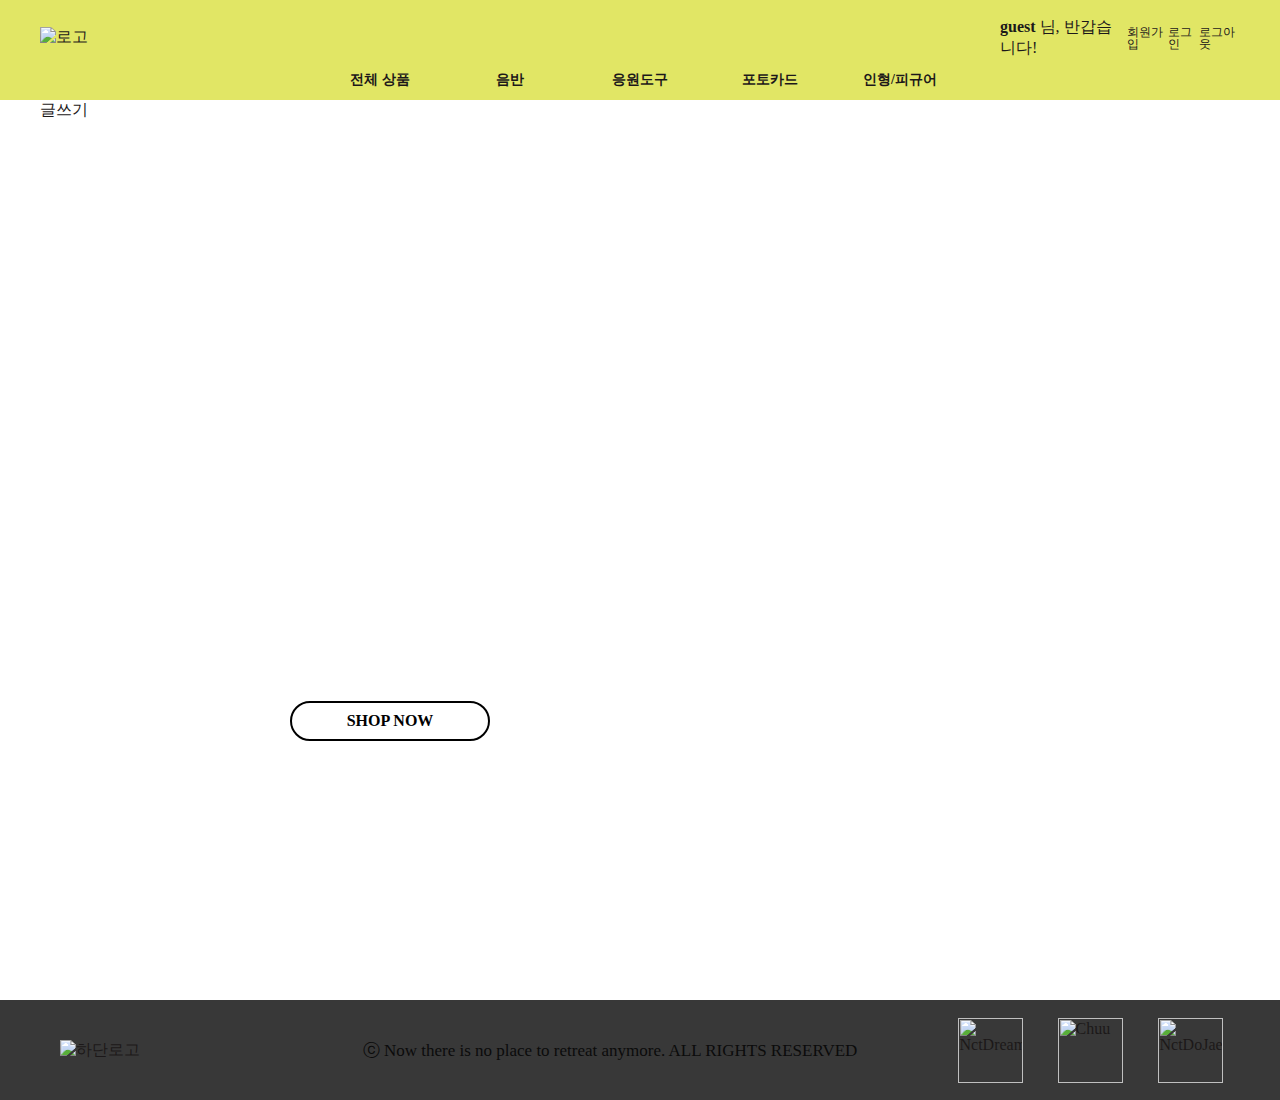
==== src/main/resources/templates/index.html @ c419ceec "내가 작성한 글일 때만 게시물 수정/삭제버튼 표시, 게시물 삭제기능 구현(수정은 아직 안됨)" ====
<html lang="kr" xmlns:th="http://www.thymeleaf.org">
	<head>
		<script type="text/javascript">
			//로그아웃 알림창
 	        function confirmLogout() {
	            var result = confirm("로그아웃 하시겠습니까?");
	            if (result) {
	                window.location.href = "/logout";
	            }
	        }
	    </script>
    	<meta charset="utf-8">
    	<title>Goods</title>
    	<link rel="stylesheet" href="css/index.css?after">
    	<style>
			.product-link {
				position: relative;
			    top: 580px;
			    left: 250px;
			    width: 200px;
			    height: 40px;
			    background: white;
			    color: #ffffff;
			    font-weight: bold;
			    border-radius: 20px;
    			border: 2px solid #000000;
    			display: flex;
			    align-items: center;
			    justify-content: center;
			}
			.product-link a {
				color: #000000;
			}
		</style>
	</head>
	
	<body>
        <header>
            <div class="headerWrap">
              <div class="logWrap">
                <div class="logo">
                  <a href="index.html"><img src="/img/Logo.png" alt="로고"></a>
                </div>
                
                <div class="loginWrap">
                <!-- 로그인 전 출력 항목 : 로그인, 회원가입 -->
                <!-- 로그인 후 출력 항목 :  유저이름, 글쓰기, 로그아웃 -->
                 <div th:if="${session['member'] != null}">
                    <font th:text="${session['member'].name}">guest</font> 님, 반갑습니다!
                 </div>
                  <a th:if="${session['member'] == null}" th:href="@{/signUpView}" href="signUp.html">회원가입</a>
                  <a th:if="${session['member'] == null}" th:href="@{/loginView}" href="login.html">로그인</a>
                  <a id = "logout" th:if="${session['member'] != null}" onclick="confirmLogout()">로그아웃</a>
                </div>
              </div>

              <nav role="navigation">
                  <ul class="menu">
                    <li><a href="#" th:href="@{/getProductList}">전체 상품</a></li>
                    <li><a href="#" th:href="@{/getProductList(productCategory='album')}">음반</a></li>
                    <li><a href="#" th:href="@{/getProductList(productCategory='fanLight')}">응원도구</a></li>
                    <li><a href="#" th:href="@{/getProductList(productCategory='photoCard')}">포토카드</a></li>
                    <li><a href="#" th:href="@{/getProductList(productCategory='doll')}">인형/피규어</a></li>
                  </ul>
                </nav>
            </div>
        </header>
        
        <main style="background-image: url('/img/indexImage.PNG'); background-size: cover; background-position: center; height: 100vh;">
          <a th:if="${session['member'] != null}" th:href="@{/insertProduct}" href="insertProduct.html">글쓰기</a>
          <div class="product-link">
          	<a th:href="@{/getProductList}">SHOP NOW</a>
          </div>
        </main>
        
        
        <footer>
          <div class="footerWrap">
            <div class="footerLogo">
              <a href="index.html"><img src="/img/footerLogo.png" alt="하단로고"></a>
            </div>

            <div class="copy">
              ⓒ Now there is no place to retreat anymore. ALL RIGHTS RESERVED 
            </div>

            <div class="YT">
               <ul> 
                 <li><a href="https://youtu.be/XDnGdcgd3Pc?si=OOuCtTrEJ8d3Fldl" target="_blank"><img src="/img/dream.png" alt="NctDream"></a></li>
                 <li><a href="https://youtu.be/ZBl48MK17cI?si=5SZ6cF6--QntgY-V" target="_blank"><img src="/img/chuu.png" alt="Chuu"></a></li>
                 <li><a href="https://youtu.be/7nRiE4sLLxE?si=p4iding45FxS0s63" target="_blank"><img src="/img/djj.png" alt="NctDoJaeJung"></a></li>
               </ul>
            </div>
          </div>
        </footer>		
	</body>
</html>
---- src/main/resources/templates/css/index.css ----
@charset "UTF-8";
*{
  margin: 0;
  padding: 0;
  list-style: none;
  box-sizing: border-box;
}
body{
  background: #ffffff;
  color: #1C1819;
}
a{
  text-decoration: none;
  color: #1C1819;
  display: block;
  cursor: pointer;
}

/*logout style이랑 아이디는 나중에 지우기*/
/*
#logout{
  position: absolute;
    visibility: hidden;
}
*/

header{
  width: 100%;
  height: 100px;
  background: #E1E665;
}
.headerWrap{
    display: flex;
    justify-content: space-between;
    margin: 0 auto;
    width: 1200px;
    height: 100%;
    flex-direction: column;
    align-items: center;
}

.logWrap{
    display: flex;
    justify-content: space-between;
    width: 100%;
    height: 50%;
    margin-top: 15px;
    align-items: center;
}
.loginWrap font{font-weight: bold;}
.loginWrap a{
  font-size: 12px;
  line-height: 100%;
}

/*logo*/
/*.logo img{width: 200px}*/

.loginWrap{
    display: flex;
    justify-content: space-around;
    width: 20%;
    align-items: center;
}

main{
  width:1200px;
  height: 500px;
  margin:0 auto;
}

/*menu*/
nav {
  display: flex; 
  justify-content: center;
  width: 100%;
  z-index: 3;
}
ul, li {
  margin: 0;
  padding: 0;
  list-style: none;
}
.menu li {
  float: left;
  position: relative;
	font-size: 14px;
	font-weight: bold;
	text-align: center;
}
.menu a {
  color: #1C1819;
	width: 130px;
	height: 40px;
	line-height: 40px;
  cursor: default;
}
.menu a:hover {color: #ffffff}
.menu li:hover{background-color: #1C1819;}
.menu > li:hover .subMenu {
  opacity: 1;
  visibility: visible;
}

/*footer*/
footer{
  width: 100%;
  height: 100px;
  background: rgb(56, 56, 56);
}
.footerWrap{
  width: 1200px;
  height: 100%;
  align-items: center;
  display: flex;
  justify-content: space-around;
  margin: 0 auto;
}

/*footerLogo*/
.footerLogo{
  width: 20%;
  padding-left: 20px;
}
/*.footerLogo img{width: 200px;}*/

/*copy*/
.copy{
  width: 55%;
  color: rgb(11,11,11);
  font-size: 17px;
  text-align: center;
}

/*YT*/
.YT{width: 25%;}
.YT ul{
  display: flex;
  justify-content: space-around;
}
.YT img{width: 65px;}
.YT a:hover{opacity: 0.7}
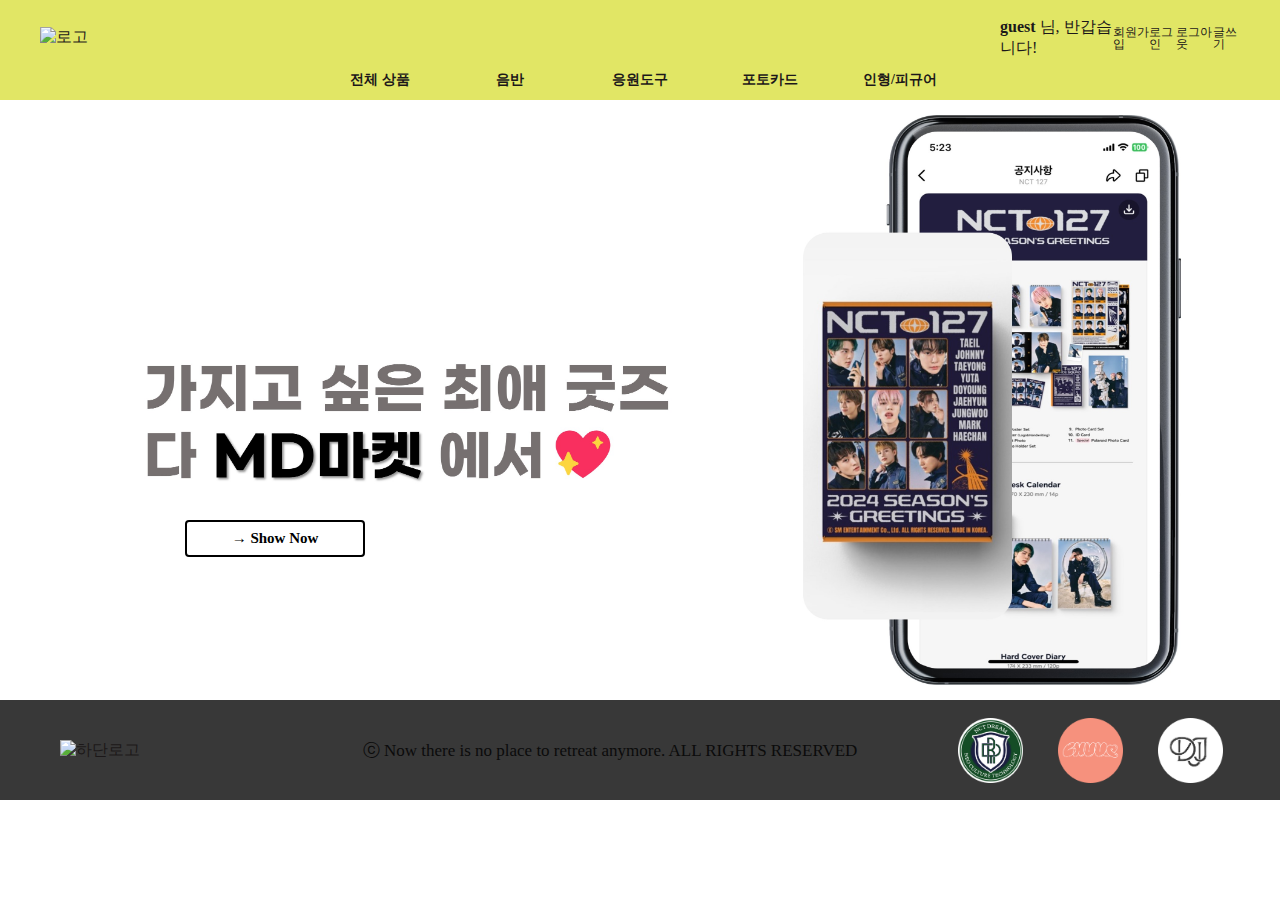
==== commit 3b121955: "상세 페이지 css, index 버튼 및 이미지 삽입" ====
--- a/src/main/resources/templates/index.html
+++ b/src/main/resources/templates/index.html
@@ -8,29 +8,14 @@
 	                window.location.href = "/logout";
 	            }
 	        }
+			
+ 	       
 	    </script>
     	<meta charset="utf-8">
     	<title>Goods</title>
-    	<link rel="stylesheet" href="css/index.css?after">
+    	<link rel="stylesheet" href="../static/css/index.css">
     	<style>
-			.product-link {
-				position: relative;
-			    top: 580px;
-			    left: 250px;
-			    width: 200px;
-			    height: 40px;
-			    background: white;
-			    color: #ffffff;
-			    font-weight: bold;
-			    border-radius: 20px;
-    			border: 2px solid #000000;
-    			display: flex;
-			    align-items: center;
-			    justify-content: center;
-			}
-			.product-link a {
-				color: #000000;
-			}
+			
 		</style>
 	</head>
 	
@@ -39,7 +24,7 @@
             <div class="headerWrap">
               <div class="logWrap">
                 <div class="logo">
-                  <a href="index.html"><img src="/img/Logo.png" alt="로고"></a>
+                  <a href="index.html"><img src="../static/img/Logo.png" alt="로고"></a>
                 </div>
                 
                 <div class="loginWrap">
@@ -51,25 +36,29 @@
                   <a th:if="${session['member'] == null}" th:href="@{/signUpView}" href="signUp.html">회원가입</a>
                   <a th:if="${session['member'] == null}" th:href="@{/loginView}" href="login.html">로그인</a>
                   <a id = "logout" th:if="${session['member'] != null}" onclick="confirmLogout()">로그아웃</a>
+                  <a th:if="${session['member'] != null}" th:href="@{/insertProduct}" href="insertProduct.html">글쓰기</a>
                 </div>
               </div>
 
               <nav role="navigation">
                   <ul class="menu">
                     <li><a href="#" th:href="@{/getProductList}">전체 상품</a></li>
-                    <li><a href="#" th:href="@{/getProductList(productCategory='album')}">음반</a></li>
-                    <li><a href="#" th:href="@{/getProductList(productCategory='fanLight')}">응원도구</a></li>
-                    <li><a href="#" th:href="@{/getProductList(productCategory='photoCard')}">포토카드</a></li>
-                    <li><a href="#" th:href="@{/getProductList(productCategory='doll')}">인형/피규어</a></li>
+                    <li><a href="#">음반</a></li>
+                    <li><a href="#">응원도구</a></li>
+                    <li><a href="#">포토카드</a></li>
+                    <li><a href="#">인형/피규어</a></li>
                   </ul>
                 </nav>
             </div>
         </header>
         
-        <main style="background-image: url('/img/indexImage.PNG'); background-size: cover; background-position: center; height: 100vh;">
-          <a th:if="${session['member'] != null}" th:href="@{/insertProduct}" href="insertProduct.html">글쓰기</a>
-          <div class="product-link">
-          	<a th:href="@{/getProductList}">SHOP NOW</a>
+        <main>
+         
+         <div class="showWrap">
+           <a href="productList.html" th:href="@{/getProductList}"><div class="showNowBtn">→ Show Now</div></a>
+         </div>
+          <div id="productList">
+            <img src="../static/img/mainImg.jpg">
           </div>
         </main>
         
@@ -77,7 +66,7 @@
         <footer>
           <div class="footerWrap">
             <div class="footerLogo">
-              <a href="index.html"><img src="/img/footerLogo.png" alt="하단로고"></a>
+              <a href="index.html"><img src="../static/img/footerLogo.png" alt="하단로고"></a>
             </div>
 
             <div class="copy">
@@ -86,9 +75,9 @@
 
             <div class="YT">
                <ul> 
-                 <li><a href="https://youtu.be/XDnGdcgd3Pc?si=OOuCtTrEJ8d3Fldl" target="_blank"><img src="/img/dream.png" alt="NctDream"></a></li>
-                 <li><a href="https://youtu.be/ZBl48MK17cI?si=5SZ6cF6--QntgY-V" target="_blank"><img src="/img/chuu.png" alt="Chuu"></a></li>
-                 <li><a href="https://youtu.be/7nRiE4sLLxE?si=p4iding45FxS0s63" target="_blank"><img src="/img/djj.png" alt="NctDoJaeJung"></a></li>
+                 <li><a href="https://youtu.be/XDnGdcgd3Pc?si=OOuCtTrEJ8d3Fldl" target="_blank"><img src="../static/img/dream.png" alt="NctDream"></a></li>
+                 <li><a href="https://youtu.be/ZBl48MK17cI?si=5SZ6cF6--QntgY-V" target="_blank"><img src="../static/img/chuu.png" alt="Chuu"></a></li>
+                 <li><a href="https://youtu.be/7nRiE4sLLxE?si=p4iding45FxS0s63" target="_blank"><img src="../static/img/djj.png" alt="NctDoJaeJung"></a></li>
                </ul>
             </div>
           </div>
--- a/src/main/resources/static/css/index.css
+++ b/src/main/resources/static/css/index.css
@@ -0,0 +1,169 @@
+@charset "UTF-8";
+*{
+  margin: 0;
+  padding: 0;
+  list-style: none;
+  box-sizing: border-box;
+}
+body{
+  background: #ffffff;
+  color: #1C1819;
+}
+a{
+  text-decoration: none;
+  color: #1C1819;
+  display: block;
+  cursor: pointer;
+}
+
+header{
+  width: 100%;
+  height: 100px;
+  background: #E1E665;
+}
+.headerWrap{
+    display: flex;
+    justify-content: space-between;
+    margin: 0 auto;
+    width: 1200px;
+    height: 100%;
+    flex-direction: column;
+    align-items: center;
+}
+
+.logWrap{
+    display: flex;
+    justify-content: space-between;
+    width: 100%;
+    height: 50%;
+    margin-top: 15px;
+    align-items: center;
+}
+.loginWrap font{font-weight: bold;}
+.loginWrap a{
+  font-size: 12px;
+  line-height: 100%;
+}
+
+/*logo*/
+/*.logo img{width: 200px}*/
+
+.loginWrap{
+    display: flex;
+    justify-content: space-around;
+    width: 20%;
+    align-items: center;
+}
+
+main{
+  width:1200px;
+  height: 600px;
+  margin:0 auto;
+}
+
+#productList{  
+  text-align: center;
+  margin-left: 10px;
+}
+#productList img{
+  width: 90%;
+  height: 95%;
+  margin-top: 15px;
+}
+
+
+.showWrap{ width: 180px;}
+.showNowBtn{
+  border: none;
+  width: 180px;
+  padding: 8px;
+  background-color: white;
+  color: black;
+  border: solid 2px;
+  border-radius: 4px;
+  font-size: 15px;
+  font-weight: bold;
+  position: absolute;
+  left: 185px;
+  top:520px;
+  z-index: 1;
+  text-align: center;
+}
+.showNowBtn:hover{
+  background-color: black;
+  border-color: black;
+  color: rgb(225, 230, 101);
+  cursor: pointer;
+}
+
+/*menu*/
+nav {
+  display: flex; 
+  justify-content: center;
+  width: 100%;
+  z-index: 3;
+}
+ul, li {
+  margin: 0;
+  padding: 0;
+  list-style: none;
+}
+.menu li {
+  float: left;
+  position: relative;
+	font-size: 14px;
+	font-weight: bold;
+	text-align: center;
+}
+.menu a {
+  color: #1C1819;
+	width: 130px;
+	height: 40px;
+	line-height: 40px;
+  cursor: default;
+}
+.menu a:hover {color: #ffffff}
+.menu li:hover{background-color: #1C1819;}
+.menu > li:hover .subMenu {
+  opacity: 1;
+  visibility: visible;
+}
+
+/*footer*/
+footer{
+  width: 100%;
+  height: 100px;
+  background: rgb(56, 56, 56);
+}
+.footerWrap{
+  width: 1200px;
+  height: 100%;
+  align-items: center;
+  display: flex;
+  justify-content: space-around;
+  margin: 0 auto;
+}
+
+/*footerLogo*/
+.footerLogo{
+  width: 20%;
+  padding-left: 20px;
+}
+/*.footerLogo img{width: 200px;}*/
+
+/*copy*/
+.copy{
+  width: 55%;
+  color: rgb(11,11,11);
+  font-size: 17px;
+  text-align: center;
+}
+
+/*YT*/
+.YT{width: 25%;}
+.YT ul{
+  display: flex;
+  justify-content: space-around;
+}
+.YT img{width: 65px;}
+.YT a:hover{opacity: 0.7}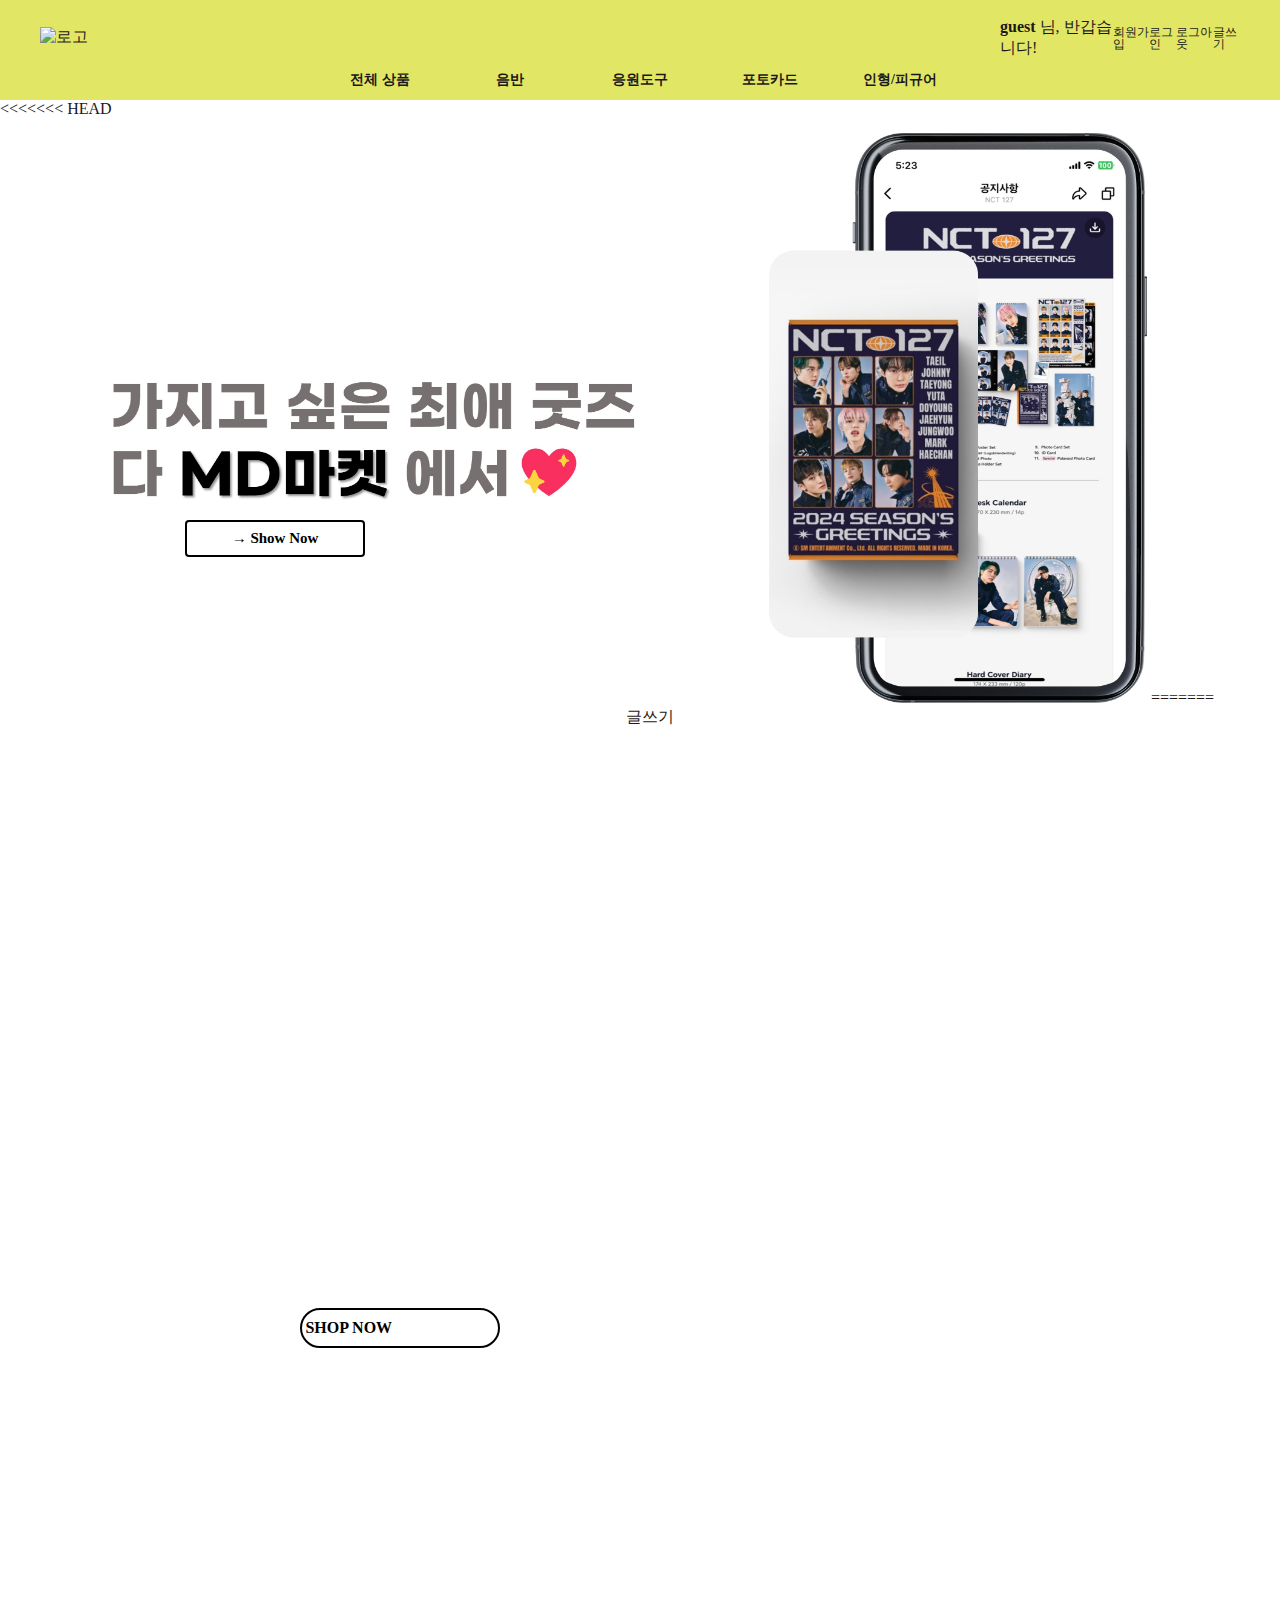
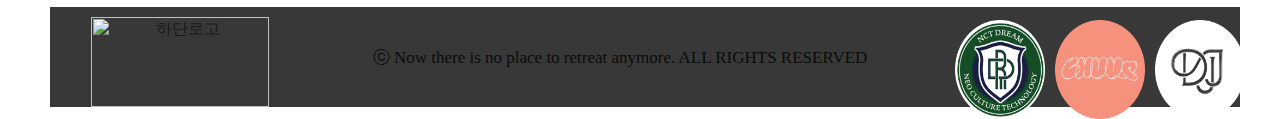
==== commit 8dae595b: "상세 페이지 css, index 버튼 및 이미지 삽입" ====
--- a/src/main/resources/templates/index.html
+++ b/src/main/resources/templates/index.html
@@ -8,14 +8,29 @@
 	                window.location.href = "/logout";
 	            }
 	        }
-			
- 	       
 	    </script>
     	<meta charset="utf-8">
     	<title>Goods</title>
     	<link rel="stylesheet" href="../static/css/index.css">
     	<style>
-			
+			.product-link {
+				position: relative;
+			    top: 580px;
+			    left: 250px;
+			    width: 200px;
+			    height: 40px;
+			    background: white;
+			    color: #ffffff;
+			    font-weight: bold;
+			    border-radius: 20px;
+    			border: 2px solid #000000;
+    			display: flex;
+			    align-items: center;
+			    justify-content: center;
+			}
+			.product-link a {
+				color: #000000;
+			}
 		</style>
 	</head>
 	
@@ -43,15 +58,16 @@
               <nav role="navigation">
                   <ul class="menu">
                     <li><a href="#" th:href="@{/getProductList}">전체 상품</a></li>
-                    <li><a href="#">음반</a></li>
-                    <li><a href="#">응원도구</a></li>
-                    <li><a href="#">포토카드</a></li>
-                    <li><a href="#">인형/피규어</a></li>
+                    <li><a href="#" th:href="@{/getProductList(productCategory='album')}">음반</a></li>
+                    <li><a href="#" th:href="@{/getProductList(productCategory='fanLight')}">응원도구</a></li>
+                    <li><a href="#" th:href="@{/getProductList(productCategory='photoCard')}">포토카드</a></li>
+                    <li><a href="#" th:href="@{/getProductList(productCategory='doll')}">인형/피규어</a></li>
                   </ul>
                 </nav>
             </div>
         </header>
         
+<<<<<<< HEAD
         <main>
          
          <div class="showWrap">
@@ -59,6 +75,12 @@
          </div>
           <div id="productList">
             <img src="../static/img/mainImg.jpg">
+=======
+        <main style="background-image: url('/img/indexImage.PNG'); background-size: cover; background-position: center; height: 100vh;">
+          <a th:if="${session['member'] != null}" th:href="@{/insertProduct}" href="insertProduct.html">글쓰기</a>
+          <div class="product-link">
+          	<a th:href="@{/getProductList}">SHOP NOW</a>
+>>>>>>> main
           </div>
         </main>
         
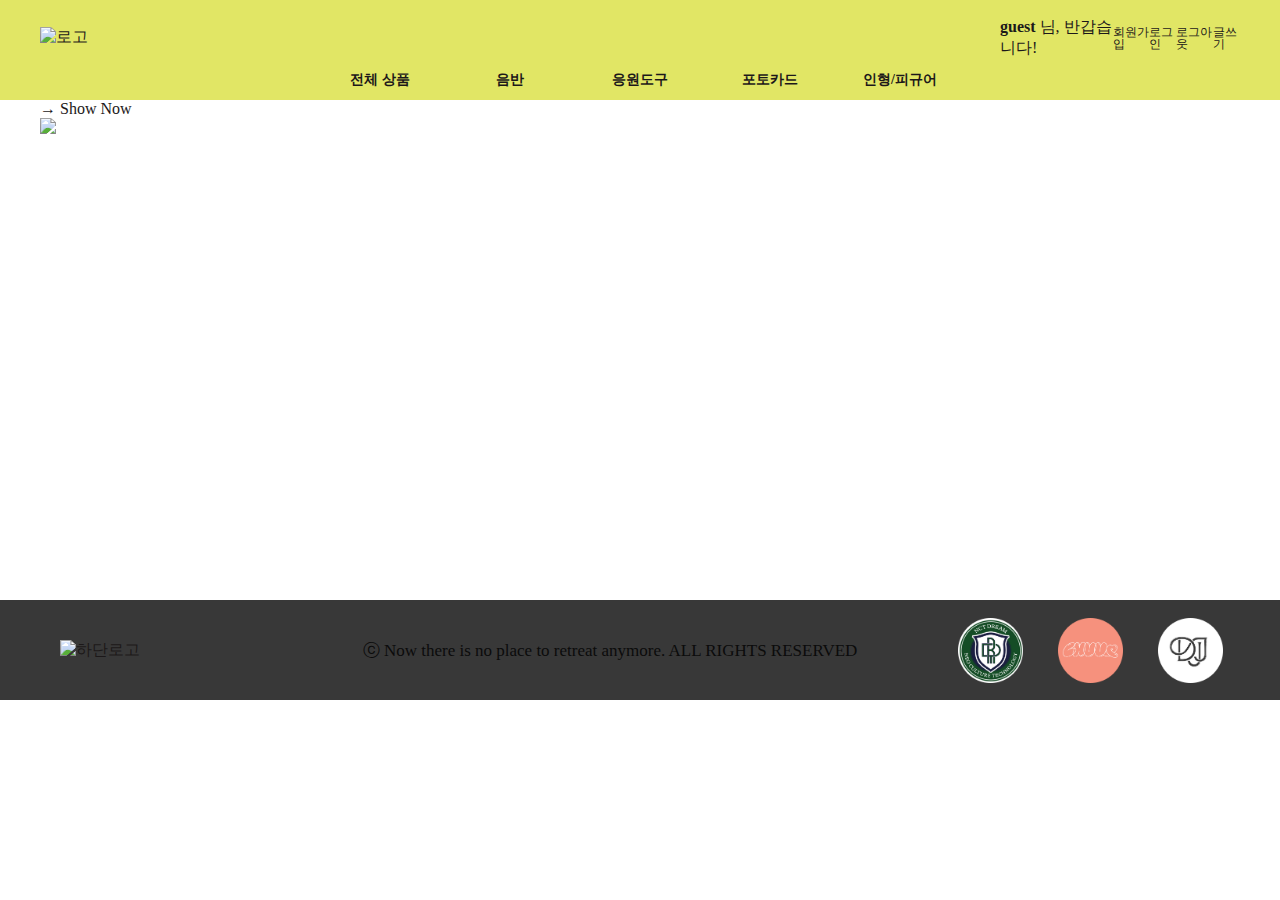
==== commit 5228a833: "병합오류해결" ====
--- a/src/main/resources/templates/index.html
+++ b/src/main/resources/templates/index.html
@@ -11,7 +11,7 @@
 	    </script>
     	<meta charset="utf-8">
     	<title>Goods</title>
-    	<link rel="stylesheet" href="../static/css/index.css">
+    	<link rel="stylesheet" href="css/index.css">
     	<style>
 			.product-link {
 				position: relative;
@@ -39,7 +39,7 @@
             <div class="headerWrap">
               <div class="logWrap">
                 <div class="logo">
-                  <a href="index.html"><img src="../static/img/Logo.png" alt="로고"></a>
+                  <a href="index.html"><img src="img/Logo.png" alt="로고"></a>
                 </div>
                 
                 <div class="loginWrap">
@@ -67,20 +67,14 @@
             </div>
         </header>
         
-<<<<<<< HEAD
+
         <main>
          
          <div class="showWrap">
            <a href="productList.html" th:href="@{/getProductList}"><div class="showNowBtn">→ Show Now</div></a>
          </div>
           <div id="productList">
-            <img src="../static/img/mainImg.jpg">
-=======
-        <main style="background-image: url('/img/indexImage.PNG'); background-size: cover; background-position: center; height: 100vh;">
-          <a th:if="${session['member'] != null}" th:href="@{/insertProduct}" href="insertProduct.html">글쓰기</a>
-          <div class="product-link">
-          	<a th:href="@{/getProductList}">SHOP NOW</a>
->>>>>>> main
+            <img src="img/mainImg.jpg">
           </div>
         </main>
         
@@ -88,7 +82,7 @@
         <footer>
           <div class="footerWrap">
             <div class="footerLogo">
-              <a href="index.html"><img src="../static/img/footerLogo.png" alt="하단로고"></a>
+              <a href="index.html"><img src="img/footerLogo.png" alt="하단로고"></a>
             </div>
 
             <div class="copy">
@@ -97,9 +91,9 @@
 
             <div class="YT">
                <ul> 
-                 <li><a href="https://youtu.be/XDnGdcgd3Pc?si=OOuCtTrEJ8d3Fldl" target="_blank"><img src="../static/img/dream.png" alt="NctDream"></a></li>
-                 <li><a href="https://youtu.be/ZBl48MK17cI?si=5SZ6cF6--QntgY-V" target="_blank"><img src="../static/img/chuu.png" alt="Chuu"></a></li>
-                 <li><a href="https://youtu.be/7nRiE4sLLxE?si=p4iding45FxS0s63" target="_blank"><img src="../static/img/djj.png" alt="NctDoJaeJung"></a></li>
+                 <li><a href="https://youtu.be/XDnGdcgd3Pc?si=OOuCtTrEJ8d3Fldl" target="_blank"><img src="img/dream.png" alt="NctDream"></a></li>
+                 <li><a href="https://youtu.be/ZBl48MK17cI?si=5SZ6cF6--QntgY-V" target="_blank"><img src="img/chuu.png" alt="Chuu"></a></li>
+                 <li><a href="https://youtu.be/7nRiE4sLLxE?si=p4iding45FxS0s63" target="_blank"><img src="img/djj.png" alt="NctDoJaeJung"></a></li>
                </ul>
             </div>
           </div>
--- a/src/main/resources/templates/css/index.css
+++ b/src/main/resources/templates/css/index.css
@@ -0,0 +1,142 @@
+@charset "UTF-8";
+*{
+  margin: 0;
+  padding: 0;
+  list-style: none;
+  box-sizing: border-box;
+}
+body{
+  background: #ffffff;
+  color: #1C1819;
+}
+a{
+  text-decoration: none;
+  color: #1C1819;
+  display: block;
+  cursor: pointer;
+}
+
+/*logout style이랑 아이디는 나중에 지우기*/
+/*
+#logout{
+  position: absolute;
+    visibility: hidden;
+}
+*/
+
+header{
+  width: 100%;
+  height: 100px;
+  background: #E1E665;
+}
+.headerWrap{
+    display: flex;
+    justify-content: space-between;
+    margin: 0 auto;
+    width: 1200px;
+    height: 100%;
+    flex-direction: column;
+    align-items: center;
+}
+
+.logWrap{
+    display: flex;
+    justify-content: space-between;
+    width: 100%;
+    height: 50%;
+    margin-top: 15px;
+    align-items: center;
+}
+.loginWrap font{font-weight: bold;}
+.loginWrap a{
+  font-size: 12px;
+  line-height: 100%;
+}
+
+/*logo*/
+/*.logo img{width: 200px}*/
+
+.loginWrap{
+    display: flex;
+    justify-content: space-around;
+    width: 20%;
+    align-items: center;
+}
+
+main{
+  width:1200px;
+  height: 500px;
+  margin:0 auto;
+}
+
+/*menu*/
+nav {
+  display: flex; 
+  justify-content: center;
+  width: 100%;
+  z-index: 3;
+}
+ul, li {
+  margin: 0;
+  padding: 0;
+  list-style: none;
+}
+.menu li {
+  float: left;
+  position: relative;
+	font-size: 14px;
+	font-weight: bold;
+	text-align: center;
+}
+.menu a {
+  color: #1C1819;
+	width: 130px;
+	height: 40px;
+	line-height: 40px;
+  cursor: default;
+}
+.menu a:hover {color: #ffffff}
+.menu li:hover{background-color: #1C1819;}
+.menu > li:hover .subMenu {
+  opacity: 1;
+  visibility: visible;
+}
+
+/*footer*/
+footer{
+  width: 100%;
+  height: 100px;
+  background: rgb(56, 56, 56);
+}
+.footerWrap{
+  width: 1200px;
+  height: 100%;
+  align-items: center;
+  display: flex;
+  justify-content: space-around;
+  margin: 0 auto;
+}
+
+/*footerLogo*/
+.footerLogo{
+  width: 20%;
+  padding-left: 20px;
+}
+/*.footerLogo img{width: 200px;}*/
+
+/*copy*/
+.copy{
+  width: 55%;
+  color: rgb(11,11,11);
+  font-size: 17px;
+  text-align: center;
+}
+
+/*YT*/
+.YT{width: 25%;}
+.YT ul{
+  display: flex;
+  justify-content: space-around;
+}
+.YT img{width: 65px;}
+.YT a:hover{opacity: 0.7}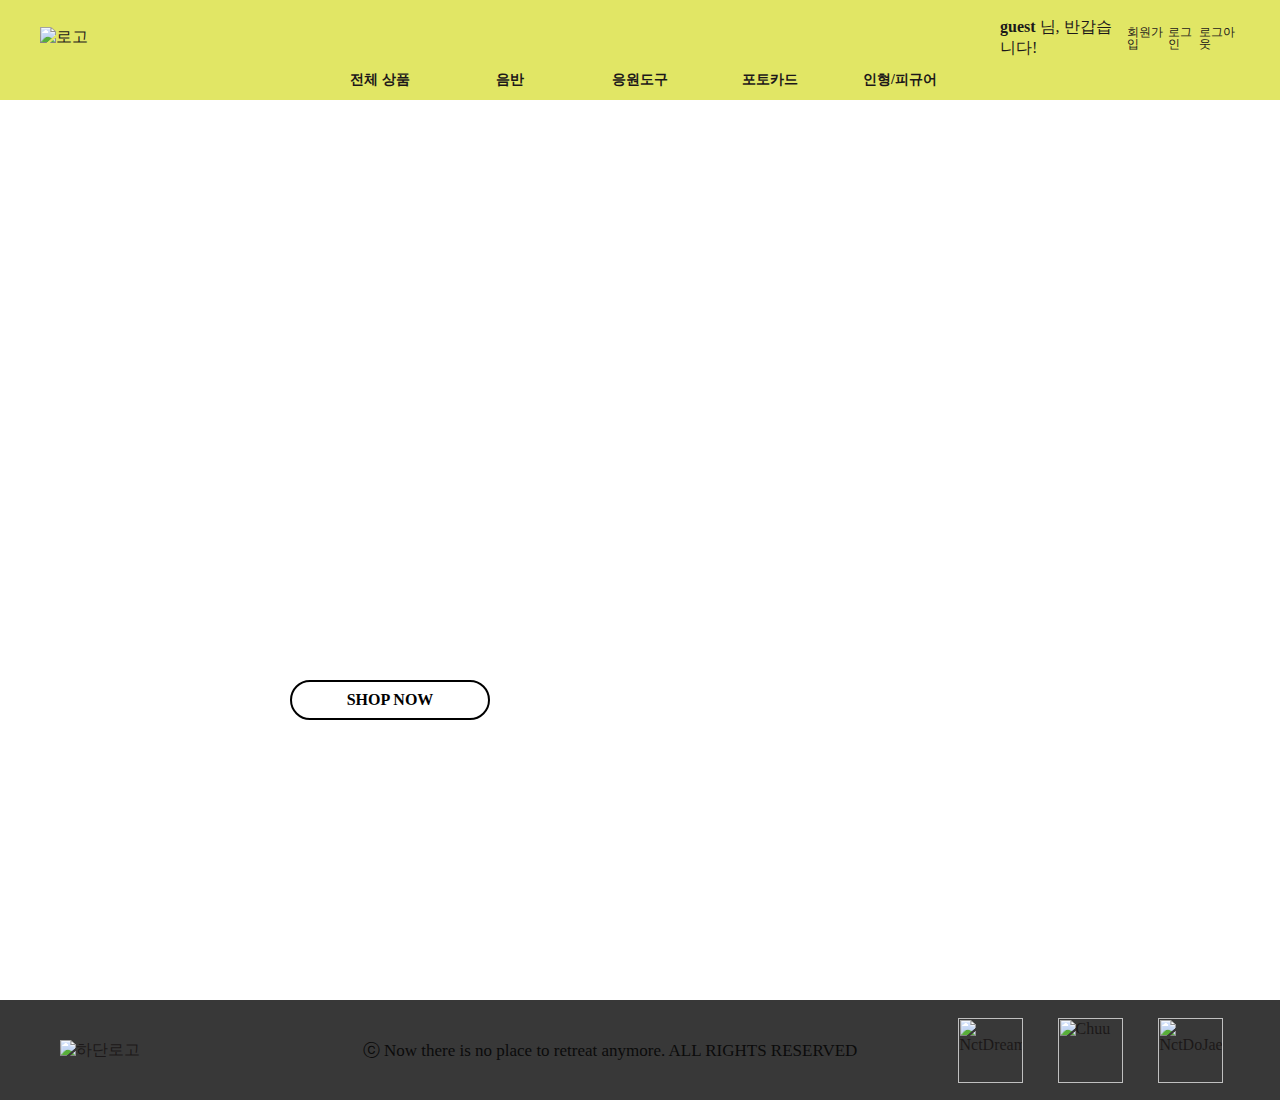
==== commit 1910b8bf: "commit" ====
--- a/src/main/resources/templates/index.html
+++ b/src/main/resources/templates/index.html
@@ -11,26 +11,11 @@
 	    </script>
     	<meta charset="utf-8">
     	<title>Goods</title>
-    	<link rel="stylesheet" href="css/index.css">
+<!--    	<link rel="stylesheet" href="../static/css/index.css?after">-->
+     
+    	<link rel="stylesheet" href="../static/css/index.css">
     	<style>
-			.product-link {
-				position: relative;
-			    top: 580px;
-			    left: 250px;
-			    width: 200px;
-			    height: 40px;
-			    background: white;
-			    color: #ffffff;
-			    font-weight: bold;
-			    border-radius: 20px;
-    			border: 2px solid #000000;
-    			display: flex;
-			    align-items: center;
-			    justify-content: center;
-			}
-			.product-link a {
-				color: #000000;
-			}
+			
 		</style>
 	</head>
 	
@@ -39,7 +24,7 @@
             <div class="headerWrap">
               <div class="logWrap">
                 <div class="logo">
-                  <a href="index.html"><img src="img/Logo.png" alt="로고"></a>
+                  <a href="index.html"><img src="/img/Logo.png" alt="로고"></a>
                 </div>
                 
                 <div class="loginWrap">
@@ -51,7 +36,6 @@
                   <a th:if="${session['member'] == null}" th:href="@{/signUpView}" href="signUp.html">회원가입</a>
                   <a th:if="${session['member'] == null}" th:href="@{/loginView}" href="login.html">로그인</a>
                   <a id = "logout" th:if="${session['member'] != null}" onclick="confirmLogout()">로그아웃</a>
-                  <a th:if="${session['member'] != null}" th:href="@{/insertProduct}" href="insertProduct.html">글쓰기</a>
                 </div>
               </div>
 
@@ -67,14 +51,9 @@
             </div>
         </header>
         
-
-        <main>
-         
-         <div class="showWrap">
-           <a href="productList.html" th:href="@{/getProductList}"><div class="showNowBtn">→ Show Now</div></a>
-         </div>
-          <div id="productList">
-            <img src="img/mainImg.jpg">
+        <main style="background-image: url('/img/indexImage.PNG'); background-size: cover; background-position: center; height: 100vh;">
+          <div>
+          	<a th:href="@{/getProductList}" class="product-link">SHOP NOW</a>
           </div>
         </main>
         
@@ -82,7 +61,7 @@
         <footer>
           <div class="footerWrap">
             <div class="footerLogo">
-              <a href="index.html"><img src="img/footerLogo.png" alt="하단로고"></a>
+              <a href="index.html"><img src="/img/footerLogo.png" alt="하단로고"></a>
             </div>
 
             <div class="copy">
@@ -91,9 +70,9 @@
 
             <div class="YT">
                <ul> 
-                 <li><a href="https://youtu.be/XDnGdcgd3Pc?si=OOuCtTrEJ8d3Fldl" target="_blank"><img src="img/dream.png" alt="NctDream"></a></li>
-                 <li><a href="https://youtu.be/ZBl48MK17cI?si=5SZ6cF6--QntgY-V" target="_blank"><img src="img/chuu.png" alt="Chuu"></a></li>
-                 <li><a href="https://youtu.be/7nRiE4sLLxE?si=p4iding45FxS0s63" target="_blank"><img src="img/djj.png" alt="NctDoJaeJung"></a></li>
+                 <li><a href="https://youtu.be/XDnGdcgd3Pc?si=OOuCtTrEJ8d3Fldl" target="_blank"><img src="/img/dream.png" alt="NctDream"></a></li>
+                 <li><a href="https://youtu.be/ZBl48MK17cI?si=5SZ6cF6--QntgY-V" target="_blank"><img src="/img/chuu.png" alt="Chuu"></a></li>
+                 <li><a href="https://youtu.be/7nRiE4sLLxE?si=p4iding45FxS0s63" target="_blank"><img src="/img/djj.png" alt="NctDoJaeJung"></a></li>
                </ul>
             </div>
           </div>
--- a/src/main/resources/static/css/index.css
+++ b/src/main/resources/static/css/index.css
@@ -0,0 +1,158 @@
+@charset "UTF-8";
+*{
+  margin: 0;
+  padding: 0;
+  list-style: none;
+  box-sizing: border-box;
+}
+body{
+  background: #ffffff;
+  color: #1C1819;
+}
+a{
+  text-decoration: none;
+  color: #1C1819;
+  display: block;
+  cursor: pointer;
+}
+
+header{
+  width: 100%;
+  height: 100px;
+  background: #E1E665;
+}
+.headerWrap{
+    display: flex;
+    justify-content: space-between;
+    margin: 0 auto;
+    width: 1200px;
+    height: 100%;
+    flex-direction: column;
+    align-items: center;
+}
+
+.logWrap{
+    display: flex;
+    justify-content: space-between;
+    width: 100%;
+    height: 50%;
+    margin-top: 15px;
+    align-items: center;
+}
+.loginWrap font{font-weight: bold;}
+.loginWrap a{
+  font-size: 12px;
+  line-height: 100%;
+}
+
+/*logo*/
+/*.logo img{width: 200px}*/
+
+.loginWrap{
+    display: flex;
+    justify-content: space-around;
+    width: 20%;
+    align-items: center;
+}
+
+main{
+  width:1200px;
+  height: 500px;
+  margin:0 auto;
+}
+.product-link {
+    position: relative;
+    top: 580px;
+    left: 250px;
+    width: 200px;
+    height: 40px;
+    background: white;
+    color: #ffffff;
+    font-weight: bold;
+    border-radius: 20px;
+    border: 2px solid #000000;
+    display: flex;
+    align-items: center;
+    justify-content: center;
+}
+.product-link {
+    color: #000000;
+}
+.product-link:hover {
+  background-color: black;
+  color: rgb(225, 230, 101);
+  border-color: black;
+  cursor: pointer; 
+}
+
+/*menu*/
+nav {
+  display: flex; 
+  justify-content: center;
+  width: 100%;
+  z-index: 3;
+}
+ul, li {
+  margin: 0;
+  padding: 0;
+  list-style: none;
+}
+.menu li {
+  float: left;
+  position: relative;
+	font-size: 14px;
+	font-weight: bold;
+	text-align: center;
+}
+.menu a {
+  color: #1C1819;
+	width: 130px;
+	height: 40px;
+	line-height: 40px;
+  cursor: default;
+}
+.menu a:hover {color: #ffffff}
+.menu li:hover{background-color: #1C1819;}
+.menu > li:hover .subMenu {
+  opacity: 1;
+  visibility: visible;
+}
+
+/*footer*/
+footer{
+  width: 100%;
+  height: 100px;
+  background: rgb(56, 56, 56);
+}
+.footerWrap{
+  width: 1200px;
+  height: 100%;
+  align-items: center;
+  display: flex;
+  justify-content: space-around;
+  margin: 0 auto;
+}
+
+/*footerLogo*/
+.footerLogo{
+  width: 20%;
+  padding-left: 20px;
+}
+/*.footerLogo img{width: 200px;}*/
+
+/*copy*/
+.copy{
+  width: 55%;
+  color: rgb(11,11,11);
+  font-size: 17px;
+  text-align: center;
+}
+
+/*YT*/
+.YT{width: 25%;}
+.YT ul{
+  display: flex;
+  justify-content: space-around;
+}
+.YT img{width: 65px;}
+.YT a:hover{opacity: 0.7}--- a/src/main/resources/static/css/index.css
+++ b/src/main/resources/static/css/index.css
@@ -0,0 +1,158 @@
+@charset "UTF-8";
+*{
+  margin: 0;
+  padding: 0;
+  list-style: none;
+  box-sizing: border-box;
+}
+body{
+  background: #ffffff;
+  color: #1C1819;
+}
+a{
+  text-decoration: none;
+  color: #1C1819;
+  display: block;
+  cursor: pointer;
+}
+
+header{
+  width: 100%;
+  height: 100px;
+  background: #E1E665;
+}
+.headerWrap{
+    display: flex;
+    justify-content: space-between;
+    margin: 0 auto;
+    width: 1200px;
+    height: 100%;
+    flex-direction: column;
+    align-items: center;
+}
+
+.logWrap{
+    display: flex;
+    justify-content: space-between;
+    width: 100%;
+    height: 50%;
+    margin-top: 15px;
+    align-items: center;
+}
+.loginWrap font{font-weight: bold;}
+.loginWrap a{
+  font-size: 12px;
+  line-height: 100%;
+}
+
+/*logo*/
+/*.logo img{width: 200px}*/
+
+.loginWrap{
+    display: flex;
+    justify-content: space-around;
+    width: 20%;
+    align-items: center;
+}
+
+main{
+  width:1200px;
+  height: 500px;
+  margin:0 auto;
+}
+.product-link {
+    position: relative;
+    top: 580px;
+    left: 250px;
+    width: 200px;
+    height: 40px;
+    background: white;
+    color: #ffffff;
+    font-weight: bold;
+    border-radius: 20px;
+    border: 2px solid #000000;
+    display: flex;
+    align-items: center;
+    justify-content: center;
+}
+.product-link {
+    color: #000000;
+}
+.product-link:hover {
+  background-color: black;
+  color: rgb(225, 230, 101);
+  border-color: black;
+  cursor: pointer; 
+}
+
+/*menu*/
+nav {
+  display: flex; 
+  justify-content: center;
+  width: 100%;
+  z-index: 3;
+}
+ul, li {
+  margin: 0;
+  padding: 0;
+  list-style: none;
+}
+.menu li {
+  float: left;
+  position: relative;
+	font-size: 14px;
+	font-weight: bold;
+	text-align: center;
+}
+.menu a {
+  color: #1C1819;
+	width: 130px;
+	height: 40px;
+	line-height: 40px;
+  cursor: default;
+}
+.menu a:hover {color: #ffffff}
+.menu li:hover{background-color: #1C1819;}
+.menu > li:hover .subMenu {
+  opacity: 1;
+  visibility: visible;
+}
+
+/*footer*/
+footer{
+  width: 100%;
+  height: 100px;
+  background: rgb(56, 56, 56);
+}
+.footerWrap{
+  width: 1200px;
+  height: 100%;
+  align-items: center;
+  display: flex;
+  justify-content: space-around;
+  margin: 0 auto;
+}
+
+/*footerLogo*/
+.footerLogo{
+  width: 20%;
+  padding-left: 20px;
+}
+/*.footerLogo img{width: 200px;}*/
+
+/*copy*/
+.copy{
+  width: 55%;
+  color: rgb(11,11,11);
+  font-size: 17px;
+  text-align: center;
+}
+
+/*YT*/
+.YT{width: 25%;}
+.YT ul{
+  display: flex;
+  justify-content: space-around;
+}
+.YT img{width: 65px;}
+.YT a:hover{opacity: 0.7}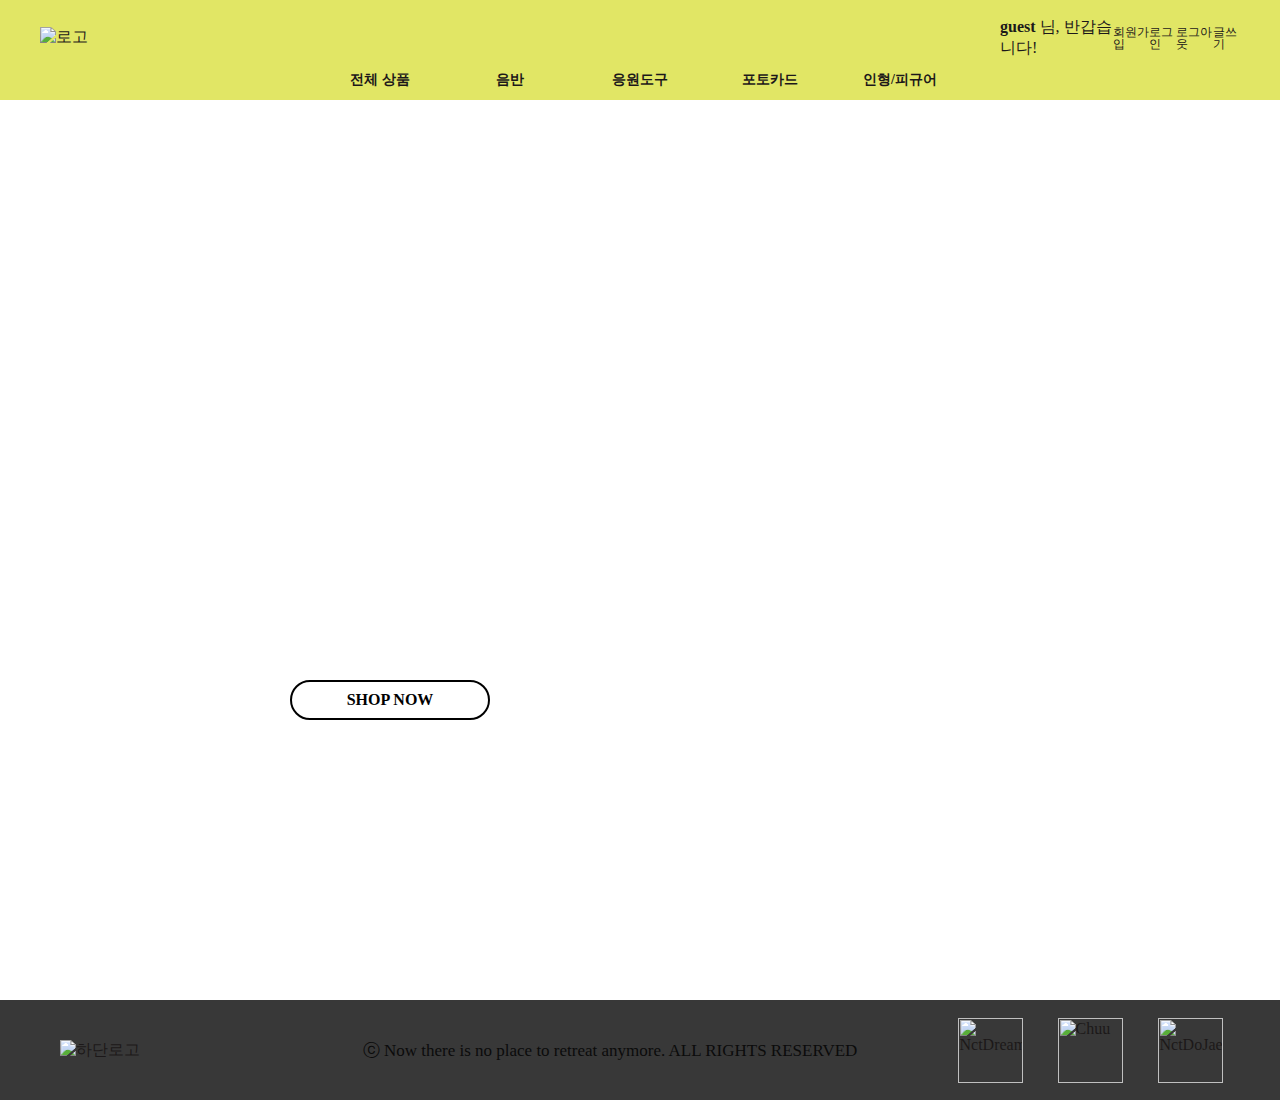
==== commit d048b097: "css 추가하고 병합 오류 수정" ====
--- a/src/main/resources/templates/index.html
+++ b/src/main/resources/templates/index.html
@@ -11,11 +11,26 @@
 	    </script>
     	<meta charset="utf-8">
     	<title>Goods</title>
-<!--    	<link rel="stylesheet" href="../static/css/index.css?after">-->
-     
-    	<link rel="stylesheet" href="../static/css/index.css">
+    	<link rel="stylesheet" href="css/index.css?after">
     	<style>
-			
+			.product-link {
+				position: relative;
+			    top: 580px;
+			    left: 250px;
+			    width: 200px;
+			    height: 40px;
+			    background: white;
+			    color: #ffffff;
+			    font-weight: bold;
+			    border-radius: 20px;
+    			border: 2px solid #000000;
+    			display: flex;
+			    align-items: center;
+			    justify-content: center;
+			}
+			.product-link a {
+				color: #000000;
+			}
 		</style>
 	</head>
 	
@@ -24,7 +39,7 @@
             <div class="headerWrap">
               <div class="logWrap">
                 <div class="logo">
-                  <a href="index.html"><img src="/img/Logo.png" alt="로고"></a>
+                  <a href="/"><img src="/img/Logo.png" alt="로고"></a>
                 </div>
                 
                 <div class="loginWrap">
@@ -36,6 +51,7 @@
                   <a th:if="${session['member'] == null}" th:href="@{/signUpView}" href="signUp.html">회원가입</a>
                   <a th:if="${session['member'] == null}" th:href="@{/loginView}" href="login.html">로그인</a>
                   <a id = "logout" th:if="${session['member'] != null}" onclick="confirmLogout()">로그아웃</a>
+                  <a th:if="${session['member'] != null}" th:href="@{/insertProduct}" href="insertProduct.html">글쓰기</a>
                 </div>
               </div>
 
@@ -52,8 +68,9 @@
         </header>
         
         <main style="background-image: url('/img/indexImage.PNG'); background-size: cover; background-position: center; height: 100vh;">
-          <div>
-          	<a th:href="@{/getProductList}" class="product-link">SHOP NOW</a>
+          
+          <div class="product-link">
+          	<a th:href="@{/getProductList}">SHOP NOW</a>
           </div>
         </main>
         
--- a/src/main/resources/templates/css/index.css
+++ b/src/main/resources/templates/css/index.css
@@ -0,0 +1,142 @@
+@charset "UTF-8";
+*{
+  margin: 0;
+  padding: 0;
+  list-style: none;
+  box-sizing: border-box;
+}
+body{
+  background: #ffffff;
+  color: #1C1819;
+}
+a{
+  text-decoration: none;
+  color: #1C1819;
+  display: block;
+  cursor: pointer;
+}
+
+/*logout style이랑 아이디는 나중에 지우기*/
+/*
+#logout{
+  position: absolute;
+    visibility: hidden;
+}
+*/
+
+header{
+  width: 100%;
+  height: 100px;
+  background: #E1E665;
+}
+.headerWrap{
+    display: flex;
+    justify-content: space-between;
+    margin: 0 auto;
+    width: 1200px;
+    height: 100%;
+    flex-direction: column;
+    align-items: center;
+}
+
+.logWrap{
+    display: flex;
+    justify-content: space-between;
+    width: 100%;
+    height: 50%;
+    margin-top: 15px;
+    align-items: center;
+}
+.loginWrap font{font-weight: bold;}
+.loginWrap a{
+  font-size: 12px;
+  line-height: 100%;
+}
+
+/*logo*/
+/*.logo img{width: 200px}*/
+
+.loginWrap{
+    display: flex;
+    justify-content: space-around;
+    width: 20%;
+    align-items: center;
+}
+
+main{
+  width:1200px;
+  height: 500px;
+  margin:0 auto;
+}
+
+/*menu*/
+nav {
+  display: flex; 
+  justify-content: center;
+  width: 100%;
+  z-index: 3;
+}
+ul, li {
+  margin: 0;
+  padding: 0;
+  list-style: none;
+}
+.menu li {
+  float: left;
+  position: relative;
+	font-size: 14px;
+	font-weight: bold;
+	text-align: center;
+}
+.menu a {
+  color: #1C1819;
+	width: 130px;
+	height: 40px;
+	line-height: 40px;
+  cursor: default;
+}
+.menu a:hover {color: #ffffff}
+.menu li:hover{background-color: #1C1819;}
+.menu > li:hover .subMenu {
+  opacity: 1;
+  visibility: visible;
+}
+
+/*footer*/
+footer{
+  width: 100%;
+  height: 100px;
+  background: rgb(56, 56, 56);
+}
+.footerWrap{
+  width: 1200px;
+  height: 100%;
+  align-items: center;
+  display: flex;
+  justify-content: space-around;
+  margin: 0 auto;
+}
+
+/*footerLogo*/
+.footerLogo{
+  width: 20%;
+  padding-left: 20px;
+}
+/*.footerLogo img{width: 200px;}*/
+
+/*copy*/
+.copy{
+  width: 55%;
+  color: rgb(11,11,11);
+  font-size: 17px;
+  text-align: center;
+}
+
+/*YT*/
+.YT{width: 25%;}
+.YT ul{
+  display: flex;
+  justify-content: space-around;
+}
+.YT img{width: 65px;}
+.YT a:hover{opacity: 0.7}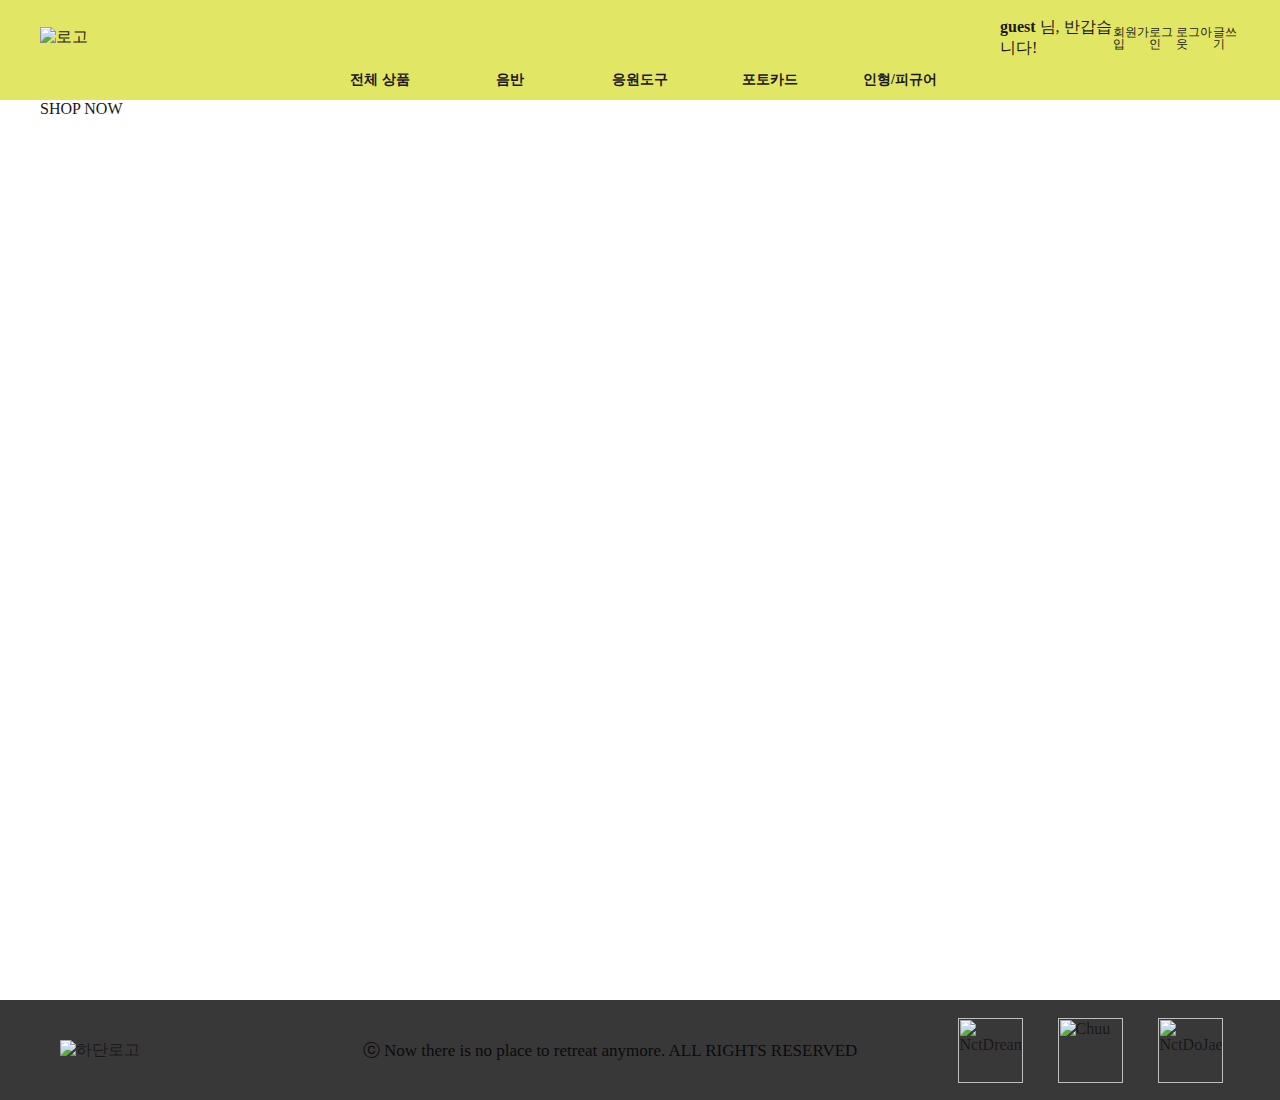
==== commit efc5879d: "ch2 브랜치와 충돌 해결" ====
--- a/src/main/resources/templates/index.html
+++ b/src/main/resources/templates/index.html
@@ -12,25 +12,9 @@
     	<meta charset="utf-8">
     	<title>Goods</title>
     	<link rel="stylesheet" href="css/index.css?after">
+
     	<style>
-			.product-link {
-				position: relative;
-			    top: 580px;
-			    left: 250px;
-			    width: 200px;
-			    height: 40px;
-			    background: white;
-			    color: #ffffff;
-			    font-weight: bold;
-			    border-radius: 20px;
-    			border: 2px solid #000000;
-    			display: flex;
-			    align-items: center;
-			    justify-content: center;
-			}
-			.product-link a {
-				color: #000000;
-			}
+
 		</style>
 	</head>
 	
@@ -68,9 +52,10 @@
         </header>
         
         <main style="background-image: url('/img/indexImage.PNG'); background-size: cover; background-position: center; height: 100vh;">
-          
-          <div class="product-link">
-          	<a th:href="@{/getProductList}">SHOP NOW</a>
+
+          <div>
+          	<a th:href="@{/getProductList}" class="product-link">SHOP NOW</a>
+
           </div>
         </main>
         
